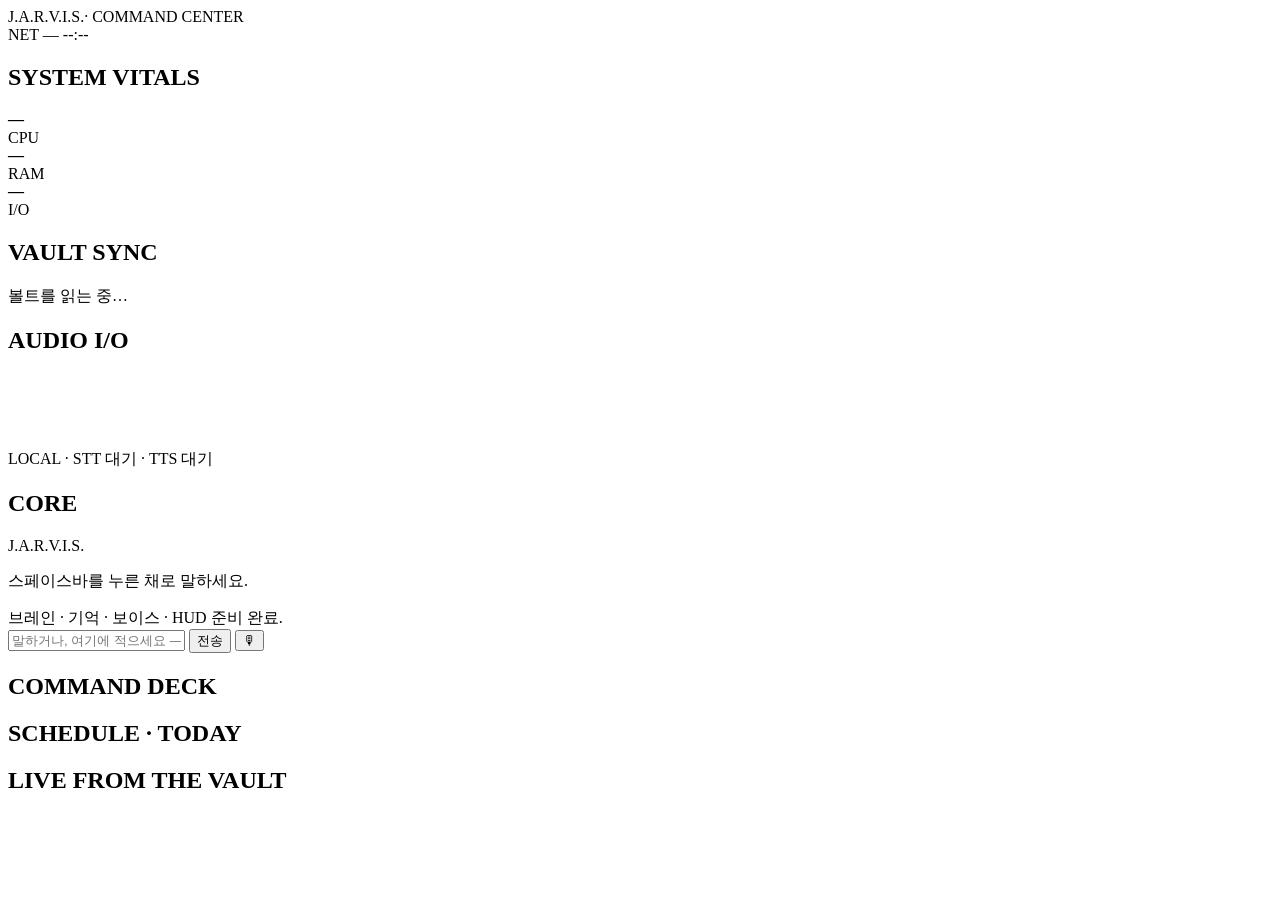
==== jarvis/static/index.html @ 22fefd11 "Add J.A.R.V.I.S. — 로컬 개인 비서 (브레인·기억·보이스·HUD) 말 한마디로 하루를 굴리는 4단계 시스템을 `jarvis/` 에 독립 앱으로 추가합니다. 기존 직무" ====
<!DOCTYPE html>
<html lang="ko">
<head>
<meta charset="utf-8" />
<meta name="viewport" content="width=device-width, initial-scale=1" />
<title>J.A.R.V.I.S. · COMMAND CENTER</title>
<link rel="icon" href="data:image/svg+xml,%3Csvg xmlns='http://www.w3.org/2000/svg' viewBox='0 0 32 32'%3E%3Ccircle cx='16' cy='16' r='13' fill='none' stroke='%233b9dff' stroke-width='3'/%3E%3Ccircle cx='16' cy='16' r='5' fill='%233b9dff'/%3E%3C/svg%3E" />
<link rel="stylesheet" href="/static/hud.css" />
</head>
<body>
<header class="bar">
  <div class="brand">J.A.R.V.I.S.<span>· COMMAND CENTER</span></div>
  <div class="bar-right">
    <span id="net" class="chip">NET —</span>
    <span id="clock" class="clock">--:--</span>
  </div>
</header>

<main class="hud">
  <!-- 왼쪽: 상태 -->
  <section class="panel" aria-labelledby="vitals-h">
    <h2 id="vitals-h">SYSTEM VITALS</h2>
    <div class="gauges">
      <div class="gauge"><div class="dial" id="g-cpu" style="--v:0"><b>—</b></div><span>CPU</span></div>
      <div class="gauge"><div class="dial" id="g-ram" style="--v:0"><b>—</b></div><span>RAM</span></div>
      <div class="gauge"><div class="dial" id="g-io" style="--v:0"><b>—</b></div><span>I/O</span></div>
    </div>

    <h2>VAULT SYNC</h2>
    <div class="meter"><i id="sync-bar" style="width:0%"></i></div>
    <p class="muted" id="sync-text">볼트를 읽는 중…</p>
    <ul class="kv" id="vault-kv"></ul>

    <h2>AUDIO I/O</h2>
    <canvas id="wave" height="56" aria-hidden="true"></canvas>
    <p class="muted" id="audio-state">LOCAL · STT 대기 · TTS 대기</p>
  </section>

  <!-- 가운데: 대화 -->
  <section class="panel center" aria-labelledby="core-h">
    <h2 id="core-h" class="sr-only">CORE</h2>
    <div class="core" id="core">
      <div class="ring"></div>
      <div class="ring r2"></div>
      <div class="core-label">J.A.R.V.I.S.</div>
    </div>
    <p class="status" id="status">스페이스바를 누른 채로 말하세요.</p>
    <p class="heard" id="heard"></p>
    <div class="answer" id="answer">브레인 · 기억 · 보이스 · HUD 준비 완료.</div>
    <form class="ask" id="ask-form" autocomplete="off">
      <input id="ask-input" placeholder="말하거나, 여기에 적으세요 — 예: 오늘 할 일 정리해줘" />
      <button type="submit">전송</button>
      <button type="button" id="mic" class="mic" title="누르고 말하기 (스페이스바)">🎙</button>
    </form>
    <p class="muted small" id="route-info"></p>
  </section>

  <!-- 오른쪽: 명령·일정 -->
  <section class="panel" aria-labelledby="deck-h">
    <h2 id="deck-h">COMMAND DECK</h2>
    <div class="deck" id="deck"></div>

    <h2>SCHEDULE · TODAY</h2>
    <ul class="schedule" id="schedule"></ul>
  </section>
</main>

<section class="panel wide" aria-labelledby="live-h">
  <h2 id="live-h">LIVE FROM THE VAULT</h2>
  <div class="notes" id="notes"></div>
</section>

<script src="/static/hud.js"></script>
</body>
</html>
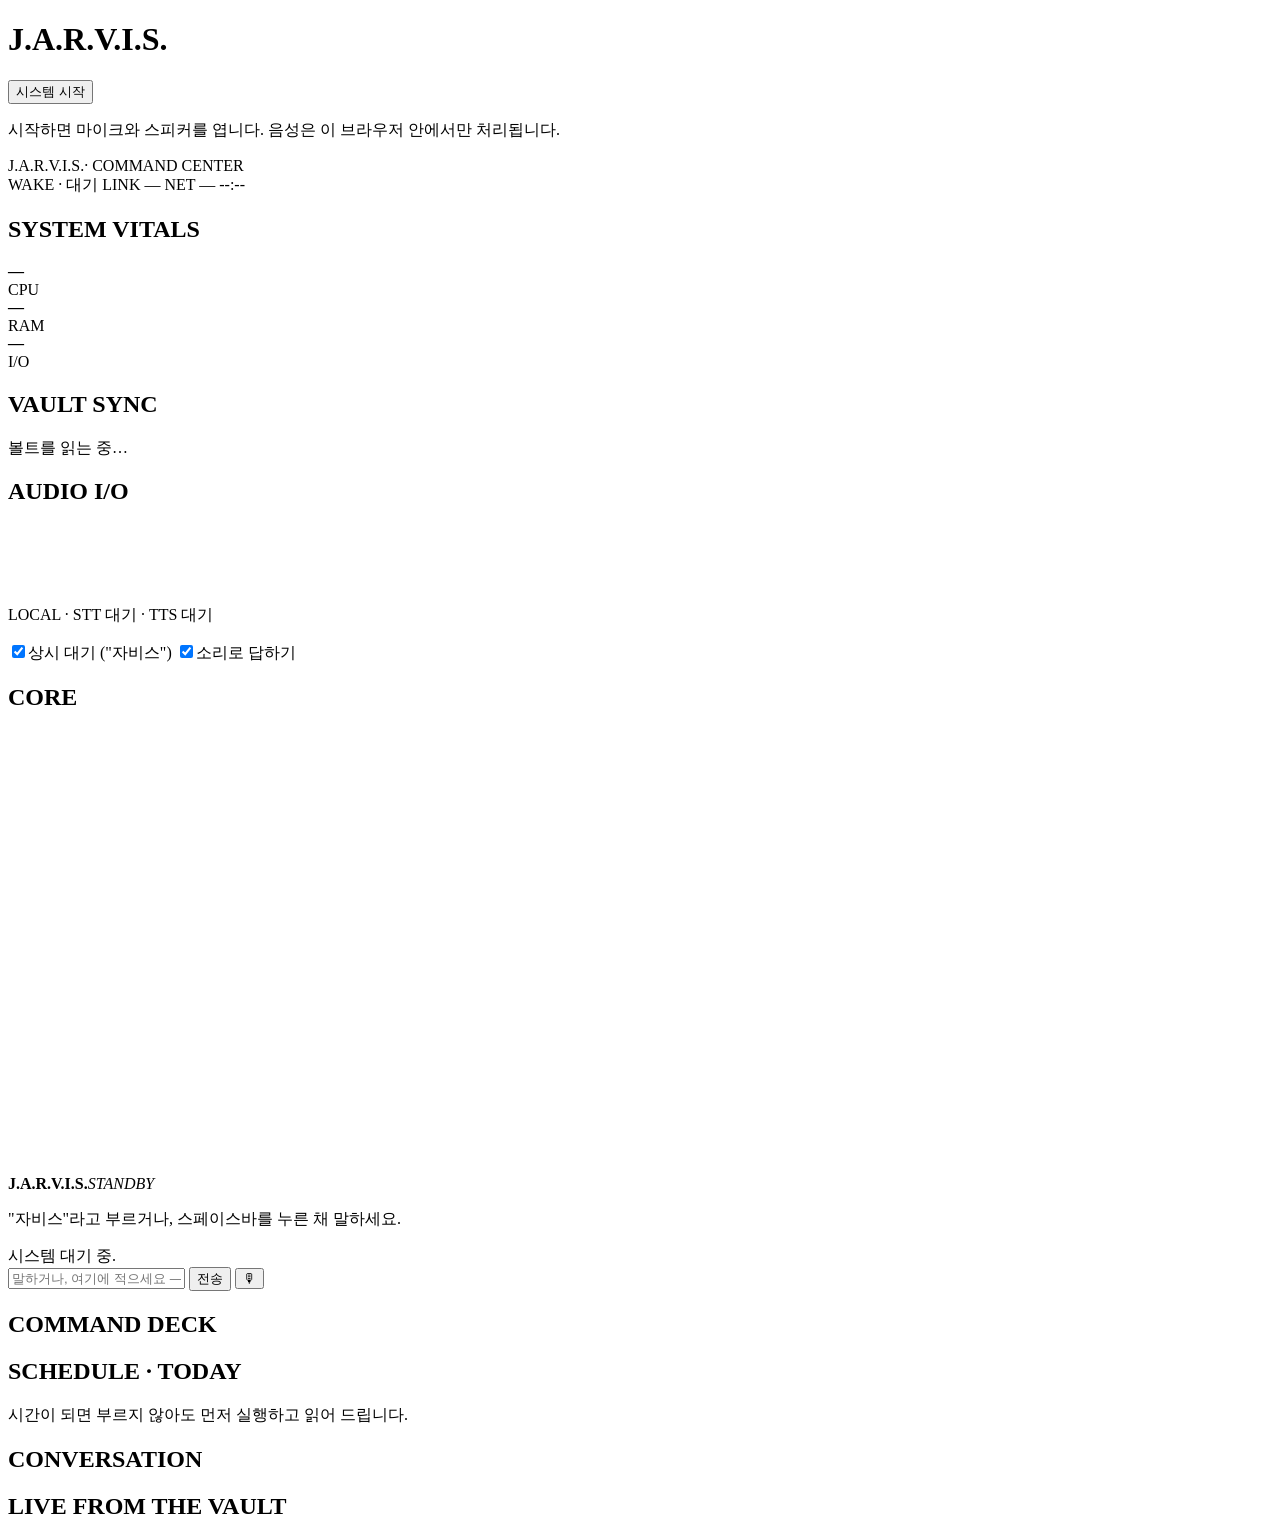
==== commit 9ceb6225: "자비스 완성: 웨이크워드 상시 대기, 하루 흐름 자동 실행, 부팅 시퀀스, 아크 리액터 이미지의 조건을 남김없이 채웁니다. 이제 부르면 대답하고, 부르지 않아도 시간이 되면 먼저 " ====
--- a/jarvis/static/index.html
+++ b/jarvis/static/index.html
@@ -8,9 +8,23 @@
 <link rel="stylesheet" href="/static/hud.css" />
 </head>
 <body>
+
+<!-- 부팅 시퀀스: 마이크와 소리는 사용자의 첫 동작이 있어야 열립니다. -->
+<div class="boot" id="boot">
+  <div class="boot-inner">
+    <div class="boot-ring"><span></span><span></span><span></span></div>
+    <h1>J.A.R.V.I.S.</h1>
+    <ul class="boot-log" id="boot-log"></ul>
+    <button id="boot-go" class="boot-go">시스템 시작</button>
+    <p class="boot-note">시작하면 마이크와 스피커를 엽니다. 음성은 이 브라우저 안에서만 처리됩니다.</p>
+  </div>
+</div>
+
 <header class="bar">
   <div class="brand">J.A.R.V.I.S.<span>· COMMAND CENTER</span></div>
   <div class="bar-right">
+    <span id="wake" class="chip chip-wake">WAKE · 대기</span>
+    <span id="link" class="chip">LINK —</span>
     <span id="net" class="chip">NET —</span>
     <span id="clock" class="clock">--:--</span>
   </div>
@@ -32,21 +46,24 @@
     <ul class="kv" id="vault-kv"></ul>
 
     <h2>AUDIO I/O</h2>
-    <canvas id="wave" height="56" aria-hidden="true"></canvas>
-    <p class="muted" id="audio-state">LOCAL · STT 대기 · TTS 대기</p>
+    <canvas id="wave" height="60" aria-hidden="true"></canvas>
+    <p class="muted small" id="audio-state">LOCAL · STT 대기 · TTS 대기</p>
+    <div class="switches">
+      <label class="switch"><input type="checkbox" id="always-on" checked /><span>상시 대기 ("자비스")</span></label>
+      <label class="switch"><input type="checkbox" id="speak-on" checked /><span>소리로 답하기</span></label>
+    </div>
   </section>
 
-  <!-- 가운데: 대화 -->
+  <!-- 가운데: 코어 -->
   <section class="panel center" aria-labelledby="core-h">
     <h2 id="core-h" class="sr-only">CORE</h2>
     <div class="core" id="core">
-      <div class="ring"></div>
-      <div class="ring r2"></div>
-      <div class="core-label">J.A.R.V.I.S.</div>
+      <canvas id="reactor" width="440" height="440" aria-hidden="true"></canvas>
+      <div class="core-label"><b>J.A.R.V.I.S.</b><em id="core-state">STANDBY</em></div>
     </div>
-    <p class="status" id="status">스페이스바를 누른 채로 말하세요.</p>
+    <p class="status" id="status">"자비스"라고 부르거나, 스페이스바를 누른 채 말하세요.</p>
     <p class="heard" id="heard"></p>
-    <div class="answer" id="answer">브레인 · 기억 · 보이스 · HUD 준비 완료.</div>
+    <div class="answer" id="answer">시스템 대기 중.</div>
     <form class="ask" id="ask-form" autocomplete="off">
       <input id="ask-input" placeholder="말하거나, 여기에 적으세요 — 예: 오늘 할 일 정리해줘" />
       <button type="submit">전송</button>
@@ -62,13 +79,21 @@
 
     <h2>SCHEDULE · TODAY</h2>
     <ul class="schedule" id="schedule"></ul>
+    <p class="muted small">시간이 되면 부르지 않아도 먼저 실행하고 읽어 드립니다.</p>
   </section>
 </main>
 
-<section class="panel wide" aria-labelledby="live-h">
-  <h2 id="live-h">LIVE FROM THE VAULT</h2>
-  <div class="notes" id="notes"></div>
-</section>
+<div class="lower">
+  <section class="panel" aria-labelledby="log-h">
+    <h2 id="log-h">CONVERSATION</h2>
+    <ol class="log" id="log"></ol>
+  </section>
+
+  <section class="panel" aria-labelledby="live-h">
+    <h2 id="live-h">LIVE FROM THE VAULT</h2>
+    <div class="notes" id="notes"></div>
+  </section>
+</div>
 
 <script src="/static/hud.js"></script>
 </body>
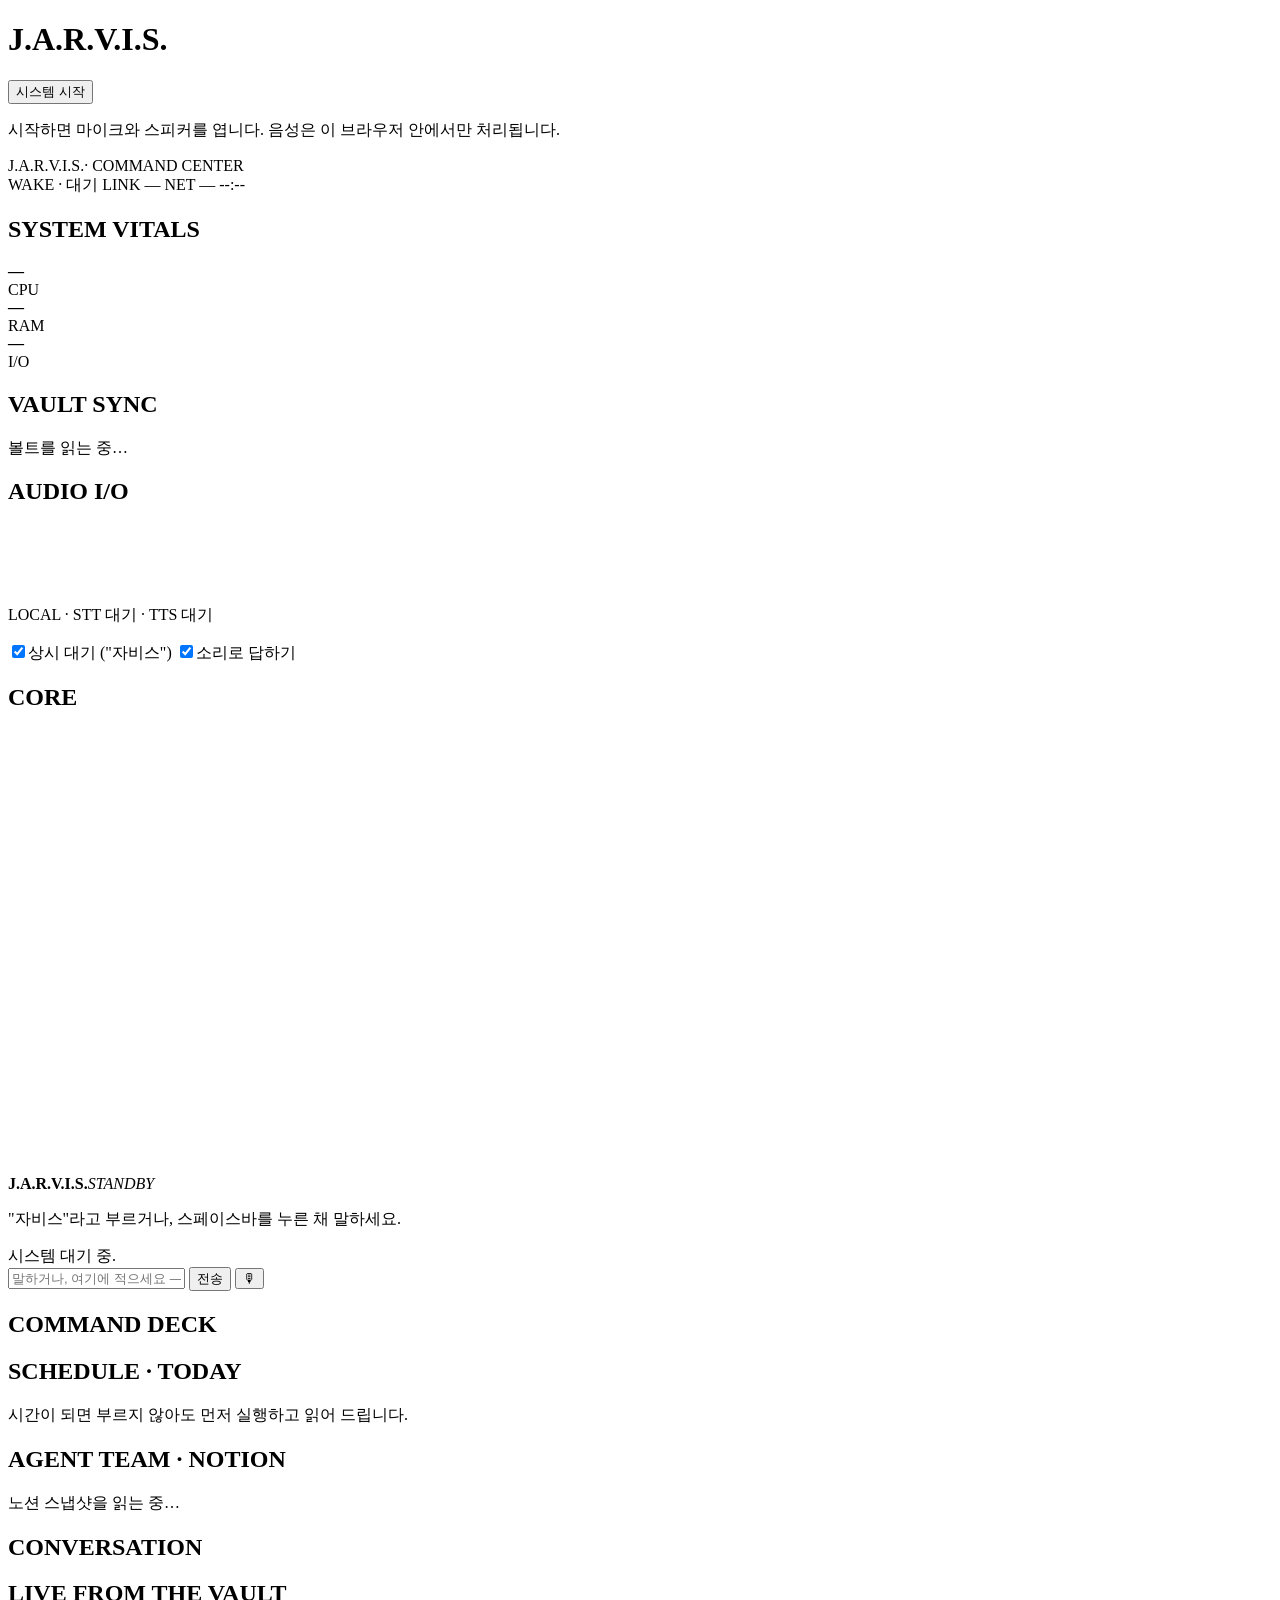
==== commit 0c5dd0de: "노션 AI 앱 개발팀 연동 + 현재 상황 보고 스킬 음성으로 물으면 팀 현황과 시스템 상황을 바로 답합니다.  agents 스킬 — 노션 정본(팀 홈·작업 일지·팀원 명세·팀 규정" ====
--- a/jarvis/static/index.html
+++ b/jarvis/static/index.html
@@ -84,6 +84,11 @@
 </main>
 
 <div class="lower">
+  <section class="panel" aria-labelledby="team-h">
+    <h2 id="team-h">AGENT TEAM · NOTION</h2>
+    <div id="team-body"><p class="muted small">노션 스냅샷을 읽는 중…</p></div>
+  </section>
+
   <section class="panel" aria-labelledby="log-h">
     <h2 id="log-h">CONVERSATION</h2>
     <ol class="log" id="log"></ol>
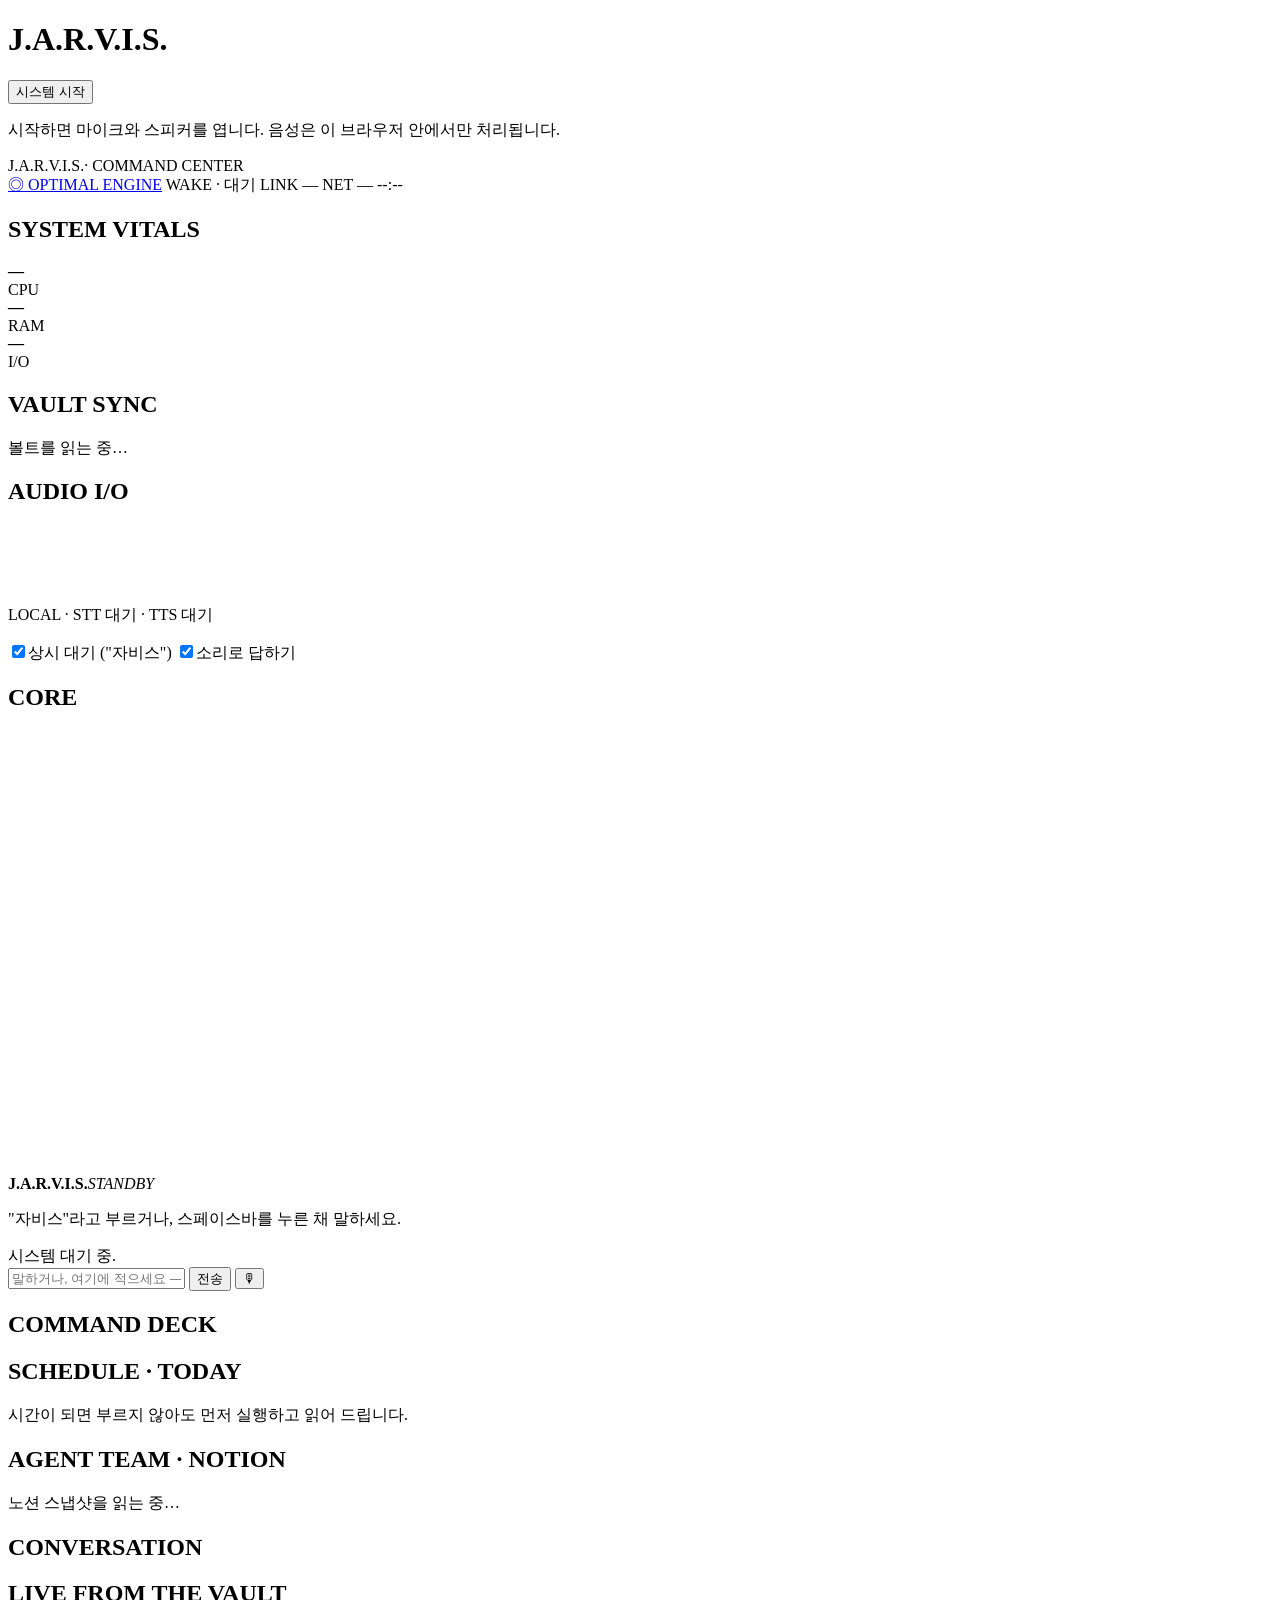
==== commit 8bb0d7e4: "OPTIMAL ENGINE — 조직·도구·산출물·볼트를 하나의 그래프로 /engine 에 지식 코어 그래프 화면을 추가합니다. 노션에서 읽은 팀원 20명(역할·모델· 도구·산출 파" ====
--- a/jarvis/static/index.html
+++ b/jarvis/static/index.html
@@ -23,6 +23,7 @@
 <header class="bar">
   <div class="brand">J.A.R.V.I.S.<span>· COMMAND CENTER</span></div>
   <div class="bar-right">
+    <a class="chip chip-link" href="/engine">◎ OPTIMAL ENGINE</a>
     <span id="wake" class="chip chip-wake">WAKE · 대기</span>
     <span id="link" class="chip">LINK —</span>
     <span id="net" class="chip">NET —</span>
